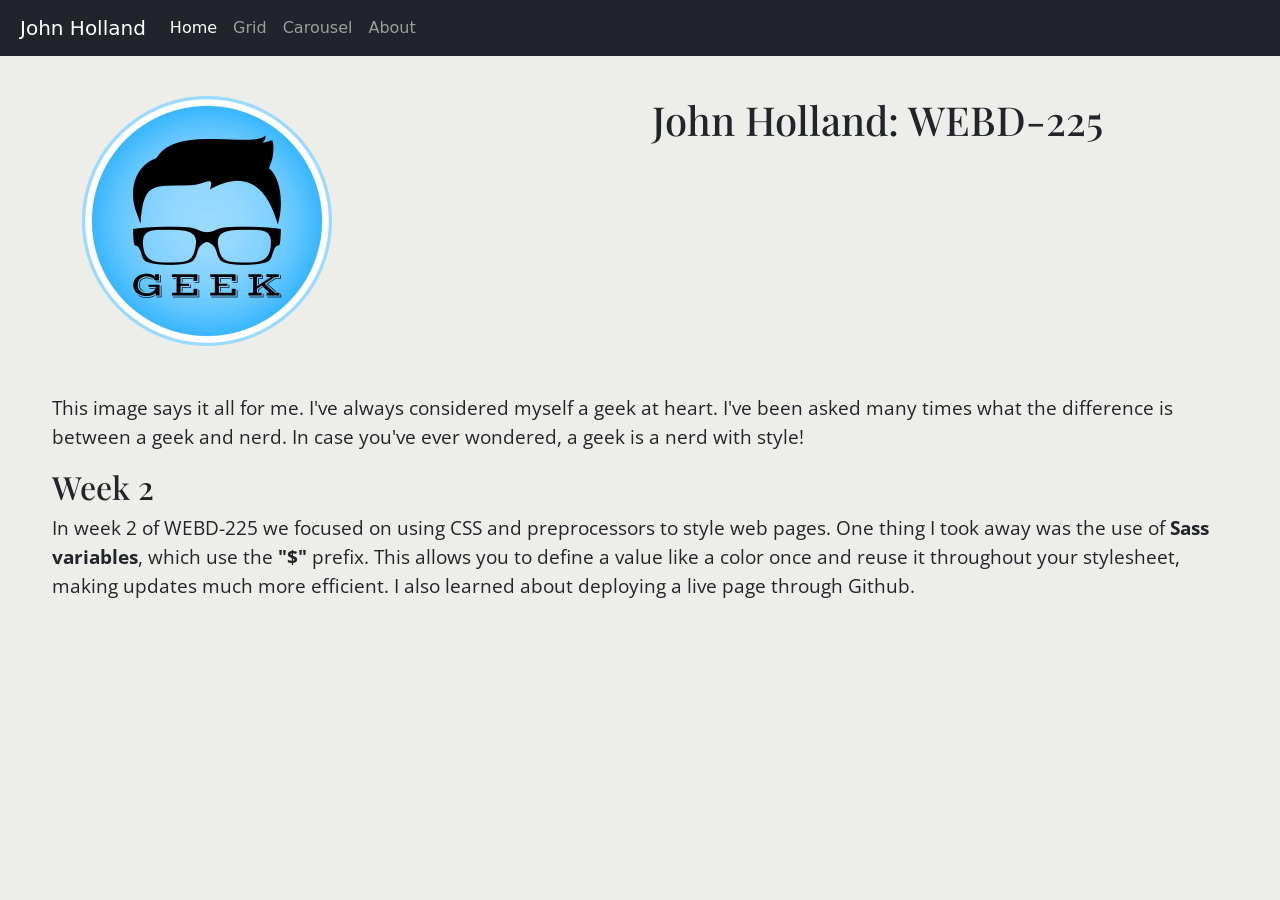
==== index.html @ 591db3b5 "Update index.html" ====
<!doctype html>
<html lang="en">
<head>
  <meta charset="utf-8">
  <meta name="viewport" content="width=device-width, initial-scale=1, shrink-to-fit=no">
  <meta name="description" content="">
  <meta name="author" content="John Holland">
  <title>John Holland</title>
  
  <link href="https://cdn.jsdelivr.net/npm/bootstrap@5.3.2/dist/css/bootstrap.min.css" rel="stylesheet">
  <link href="css/styles.css" rel="stylesheet">
</head>
<body class="bg-light-beige">
  
<nav class="navbar navbar-expand-md navbar-dark bg-dark fixed-top">
  <a class="navbar-brand" href="index.html">John Holland</a>
  <button class="navbar-toggler" type="button" data-bs-toggle="collapse" data-bs-target="#navbarsExampleDefault" aria-controls="navbarsExampleDefault" aria-expanded="false" aria-label="Toggle navigation">
    <span class="navbar-toggler-icon"></span>
  </button>
  
  <div class="collapse navbar-collapse" id="navbarsExampleDefault">
    <ul class="navbar-nav me-auto"> 
      <li class="nav-item">
        <a class="nav-link active" aria-current="page" href="index.html">Home</a>
      </li>
      <li class="nav-item">
        <a class="nav-link" href="grid.html">Grid</a>
      </li>
      <li class="nav-item">
        <a class="nav-link" href="carousel.html">Carousel</a>
      </li>
      <li class="nav-item">
        <a class="nav-link" href="About.html">About</a>
      </li>
    </ul>
  </div>
</nav>

<main role="main" class="container-fluid mt-5 pt-5">

  <div class="container home_2col mb-5">
    <div class="row">
      <div class="col">
        <img src="images/GEEK-1.webp" class="rounded d-block dibley img-fluid" alt="Geek image">
      </div>
      <div class="col">
        <h1>John Holland: WEBD-225</h1>
      </div>
    </div>
  </div>

  <p>This image says it all for me. I've always considered myself a geek at heart. I've been asked many times what the difference is between a geek and nerd. In case you've ever wondered, a geek is a nerd with style!</p>
  
  <article>
    <h2>Week 2</h2>
    <p>In week 2 of WEBD-225 we focused on using CSS and preprocessors to style web pages. One thing I took away was the use of <strong>Sass variables</strong>, which use the <strong>"$"</strong> prefix. This allows you to define a value like a color once and reuse it throughout your stylesheet, making updates much more efficient. I also learned about deploying a live page through Github.</p>
  </article>
</main>

<script src="https://cdn.jsdelivr.net/npm/bootstrap@5.3.3/dist/js/bootstrap.bundle.min.js"></script>

</body>
</html>
---- css/styles.css ----
@import url('https://fonts.googleapis.com/css2?family=Open+Sans:wght@300&family=Playfair+Display&display=swap');

/* GLOBAL STYLES */
body {
    background-color: #edede9;
} 

.bg-light-beige {
    background-color: #edede9;
}

h1, h2, h3, h4, h5, h6 {
    font-family: 'Playfair Display', serif;
}

p {
    font-family: 'Open Sans', sans-serif;
    font-size: 1.2rem; 
}

main.container-fluid {
    width: 100%; 
    max-width: 1200px;
    margin: 0 auto;
}

.navbar-brand {
    margin-left: 20px;
}

img.dibley {
    max-width: 250px; 
    width: 100%;      
    height: auto;    
}
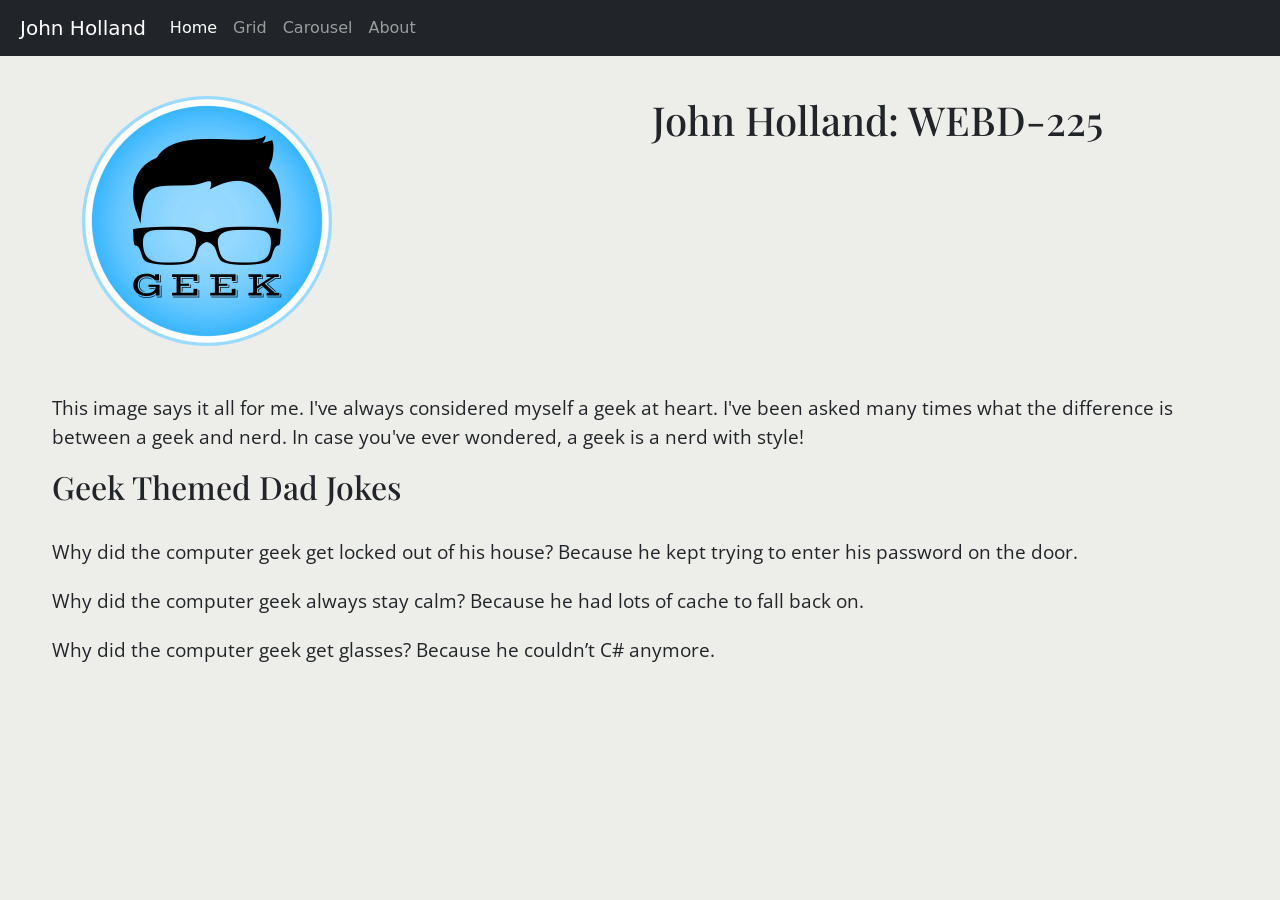
==== commit b47ed4b0: "Update index.html" ====
--- a/index.html
+++ b/index.html
@@ -30,7 +30,7 @@
         <a class="nav-link" href="carousel.html">Carousel</a>
       </li>
       <li class="nav-item">
-        <a class="nav-link" href="About.html">About</a>
+        <a class="nav-link" href="about.html">About</a>
       </li>
     </ul>
   </div>
@@ -52,8 +52,11 @@
   <p>This image says it all for me. I've always considered myself a geek at heart. I've been asked many times what the difference is between a geek and nerd. In case you've ever wondered, a geek is a nerd with style!</p>
   
   <article>
-    <h2>Week 2</h2>
-    <p>In week 2 of WEBD-225 we focused on using CSS and preprocessors to style web pages. One thing I took away was the use of <strong>Sass variables</strong>, which use the <strong>"$"</strong> prefix. This allows you to define a value like a color once and reuse it throughout your stylesheet, making updates much more efficient. I also learned about deploying a live page through Github.</p>
+    <h2>Geek Themed Dad Jokes</h2>
+    <br>
+    <p style="margin-bottom: 20px;">Why did the computer geek get locked out of his house? Because he kept trying to enter his password on the door.</p>
+    <p style="margin-bottom: 20px;">Why did the computer geek always stay calm?  Because he had lots of cache to fall back on.</p>
+    <p>Why did the computer geek get glasses?  Because he couldn’t C# anymore.</p>
   </article>
 </main>
 
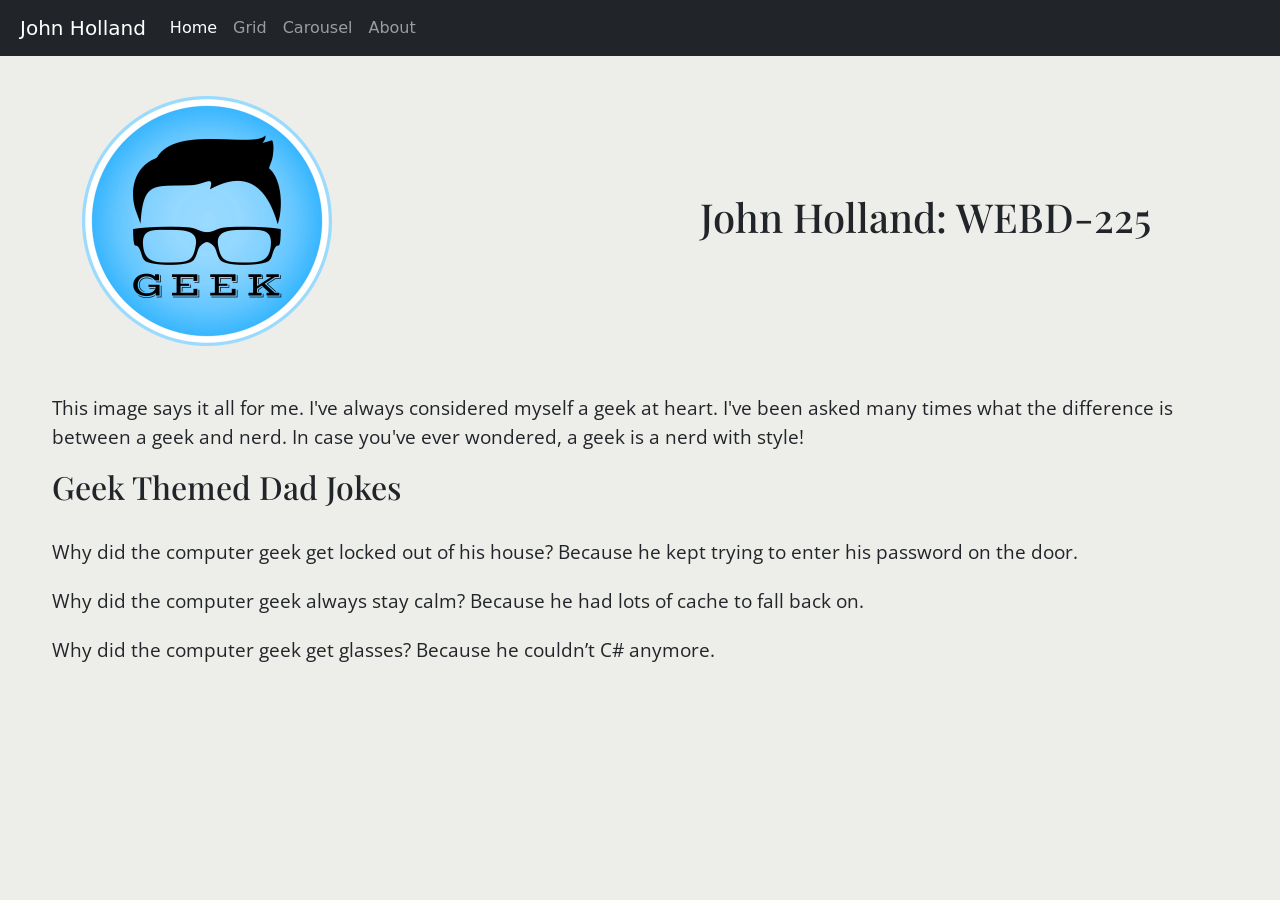
==== commit df353d3b: "Update index.html" ====
--- a/index.html
+++ b/index.html
@@ -43,7 +43,7 @@
       <div class="col">
         <img src="images/GEEK-1.webp" class="rounded d-block dibley img-fluid" alt="Geek image">
       </div>
-      <div class="col">
+      <div class="col d-flex align-items-center justify-content-center">
         <h1>John Holland: WEBD-225</h1>
       </div>
     </div>
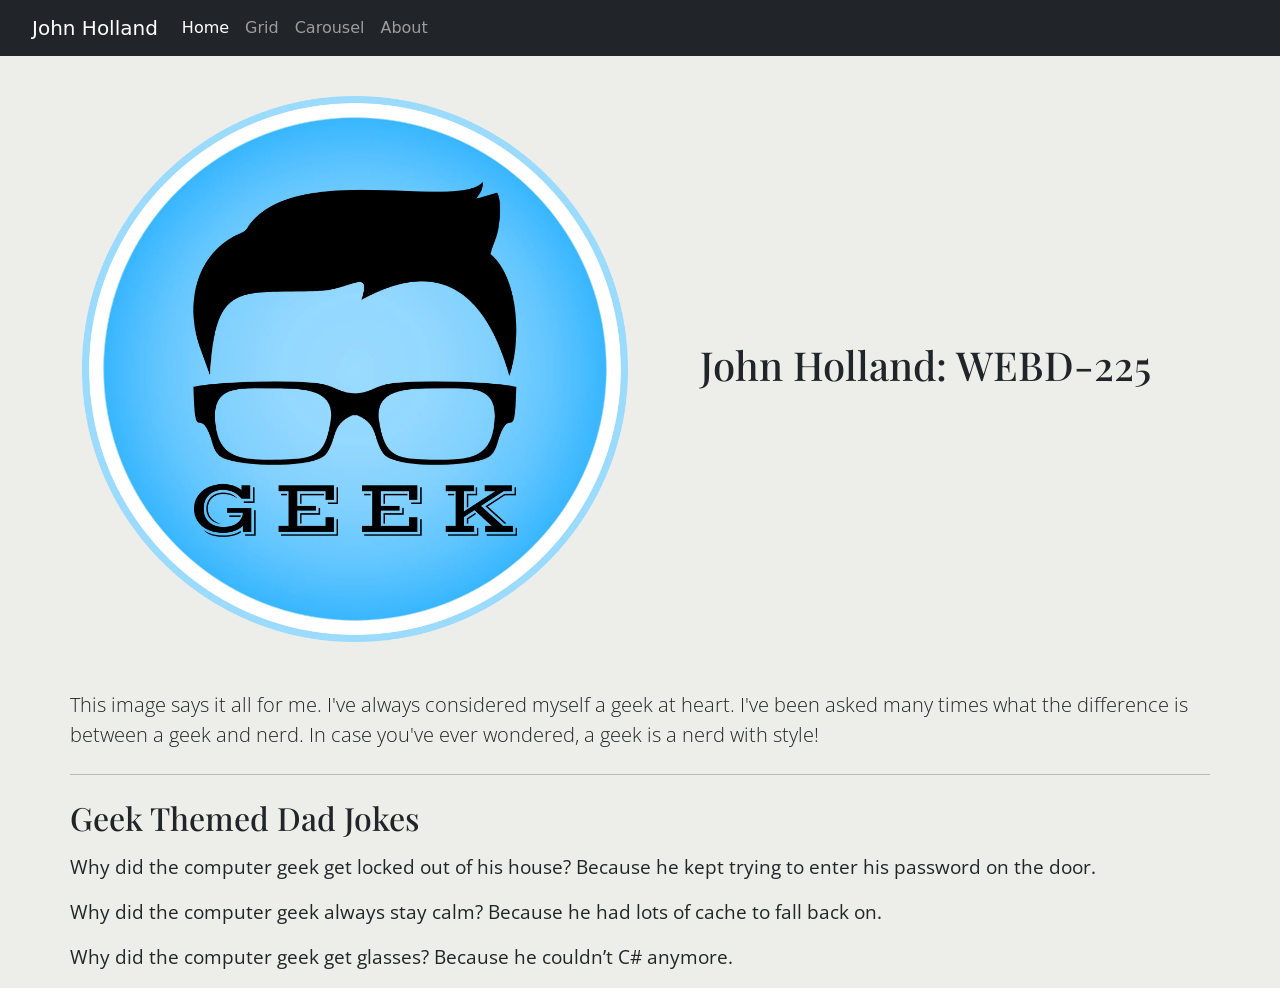
==== commit dd0a9611: "Update index.html" ====
--- a/index.html
+++ b/index.html
@@ -1,66 +1,70 @@
 <!doctype html>
 <html lang="en">
 <head>
-  <meta charset="utf-8">
-  <meta name="viewport" content="width=device-width, initial-scale=1, shrink-to-fit=no">
-  <meta name="description" content="">
-  <meta name="author" content="John Holland">
-  <title>John Holland</title>
-  
-  <link href="https://cdn.jsdelivr.net/npm/bootstrap@5.3.2/dist/css/bootstrap.min.css" rel="stylesheet">
-  <link href="css/styles.css" rel="stylesheet">
+    <meta charset="utf-8">
+    <meta name="viewport" content="width=device-width, initial-scale=1">
+    <meta name="description" content="John Holland - WEBD-225 Home Page">
+    <meta name="author" content="John Holland">
+    <title>John Holland: Home</title>
+    
+    <link href="https://cdn.jsdelivr.net/npm/bootstrap@5.3.2/dist/css/bootstrap.min.css" rel="stylesheet">
+    <link href="css/styles.css" rel="stylesheet">
 </head>
 <body class="bg-light-beige">
-  
+
 <nav class="navbar navbar-expand-md navbar-dark bg-dark fixed-top">
-  <a class="navbar-brand" href="index.html">John Holland</a>
-  <button class="navbar-toggler" type="button" data-bs-toggle="collapse" data-bs-target="#navbarsExampleDefault" aria-controls="navbarsExampleDefault" aria-expanded="false" aria-label="Toggle navigation">
-    <span class="navbar-toggler-icon"></span>
-  </button>
-  
-  <div class="collapse navbar-collapse" id="navbarsExampleDefault">
-    <ul class="navbar-nav me-auto"> 
-      <li class="nav-item">
-        <a class="nav-link active" aria-current="page" href="index.html">Home</a>
-      </li>
-      <li class="nav-item">
-        <a class="nav-link" href="grid.html">Grid</a>
-      </li>
-      <li class="nav-item">
-        <a class="nav-link" href="carousel.html">Carousel</a>
-      </li>
-      <li class="nav-item">
-        <a class="nav-link" href="about.html">About</a>
-      </li>
-    </ul>
-  </div>
+    <div class="container-fluid">
+        <a class="navbar-brand" href="index.html">John Holland</a>
+        <button class="navbar-toggler" type="button" data-bs-toggle="collapse" data-bs-target="#navbarsExampleDefault" aria-controls="navbarsExampleDefault" aria-expanded="false" aria-label="Toggle navigation">
+            <span class="navbar-toggler-icon"></span>
+        </button>
+
+        <div class="collapse navbar-collapse" id="navbarsExampleDefault">
+            <ul class="navbar-nav me-auto mb-2 mb-md-0"> 
+                <li class="nav-item">
+                    <a class="nav-link active" aria-current="page" href="index.html">Home</a>
+                </li>
+                <li class="nav-item">
+                    <a class="nav-link" href="grid.html">Grid</a>
+                </li>
+                <li class="nav-item">
+                    <a class="nav-link" href="carousel.html">Carousel</a>
+                </li>
+                <li class="nav-item">
+                    <a class="nav-link" href="about.html">About</a>
+                </li>
+            </ul>
+        </div>
+    </div>
 </nav>
 
 <main role="main" class="container-fluid mt-5 pt-5">
+    <div class="container home_2col mb-5">
+        <div class="row">
+            <div class="col-md-6">
+                <img src="images/GEEK-1.webp" class="rounded d-block img-fluid" alt="Geek image">
+            </div>
+            <div class="col-md-6 d-flex align-items-center justify-content-center">
+                <h1>John Holland: WEBD-225</h1>
+            </div>
+        </div>
+    </div>
 
-  <div class="container home_2col mb-5">
-    <div class="row">
-      <div class="col">
-        <img src="images/GEEK-1.webp" class="rounded d-block dibley img-fluid" alt="Geek image">
-      </div>
-      <div class="col d-flex align-items-center justify-content-center">
-        <h1>John Holland: WEBD-225</h1>
-      </div>
+    <div class="container px-0">
+        <p class="lead">This image says it all for me. I've always considered myself a geek at heart. I've been asked many times what the difference is between a geek and nerd. In case you've ever wondered, a geek is a nerd with style!</p>
+        
+        <hr class="my-4">
+
+        <article>
+            <h2 class="mb-3">Geek Themed Dad Jokes</h2>
+            <p class="mb-3">Why did the computer geek get locked out of his house? Because he kept trying to enter his password on the door.</p>
+            <p class="mb-3">Why did the computer geek always stay calm? Because he had lots of cache to fall back on.</p>
+            <p>Why did the computer geek get glasses? Because he couldn’t C# anymore.</p>
+        </article>
     </div>
-  </div>
-
-  <p>This image says it all for me. I've always considered myself a geek at heart. I've been asked many times what the difference is between a geek and nerd. In case you've ever wondered, a geek is a nerd with style!</p>
-  
-  <article>
-    <h2>Geek Themed Dad Jokes</h2>
-    <br>
-    <p style="margin-bottom: 20px;">Why did the computer geek get locked out of his house? Because he kept trying to enter his password on the door.</p>
-    <p style="margin-bottom: 20px;">Why did the computer geek always stay calm?  Because he had lots of cache to fall back on.</p>
-    <p>Why did the computer geek get glasses?  Because he couldn’t C# anymore.</p>
-  </article>
 </main>
 
-<script src="https://cdn.jsdelivr.net/npm/bootstrap@5.3.3/dist/js/bootstrap.bundle.min.js"></script>
+<script src="https://cdn.jsdelivr.net/npm/bootstrap@5.3.3/dist/js/bootstrap.bundle.min.js" integrity="sha384-YvpcrYf0tY3lHB60NNkmXc5s9fDVZLESaAA55NDzOxhy9GkcIdslK1eN7N6jIeHz" crossorigin="anonymous"></script>
 
 </body>
 </html>
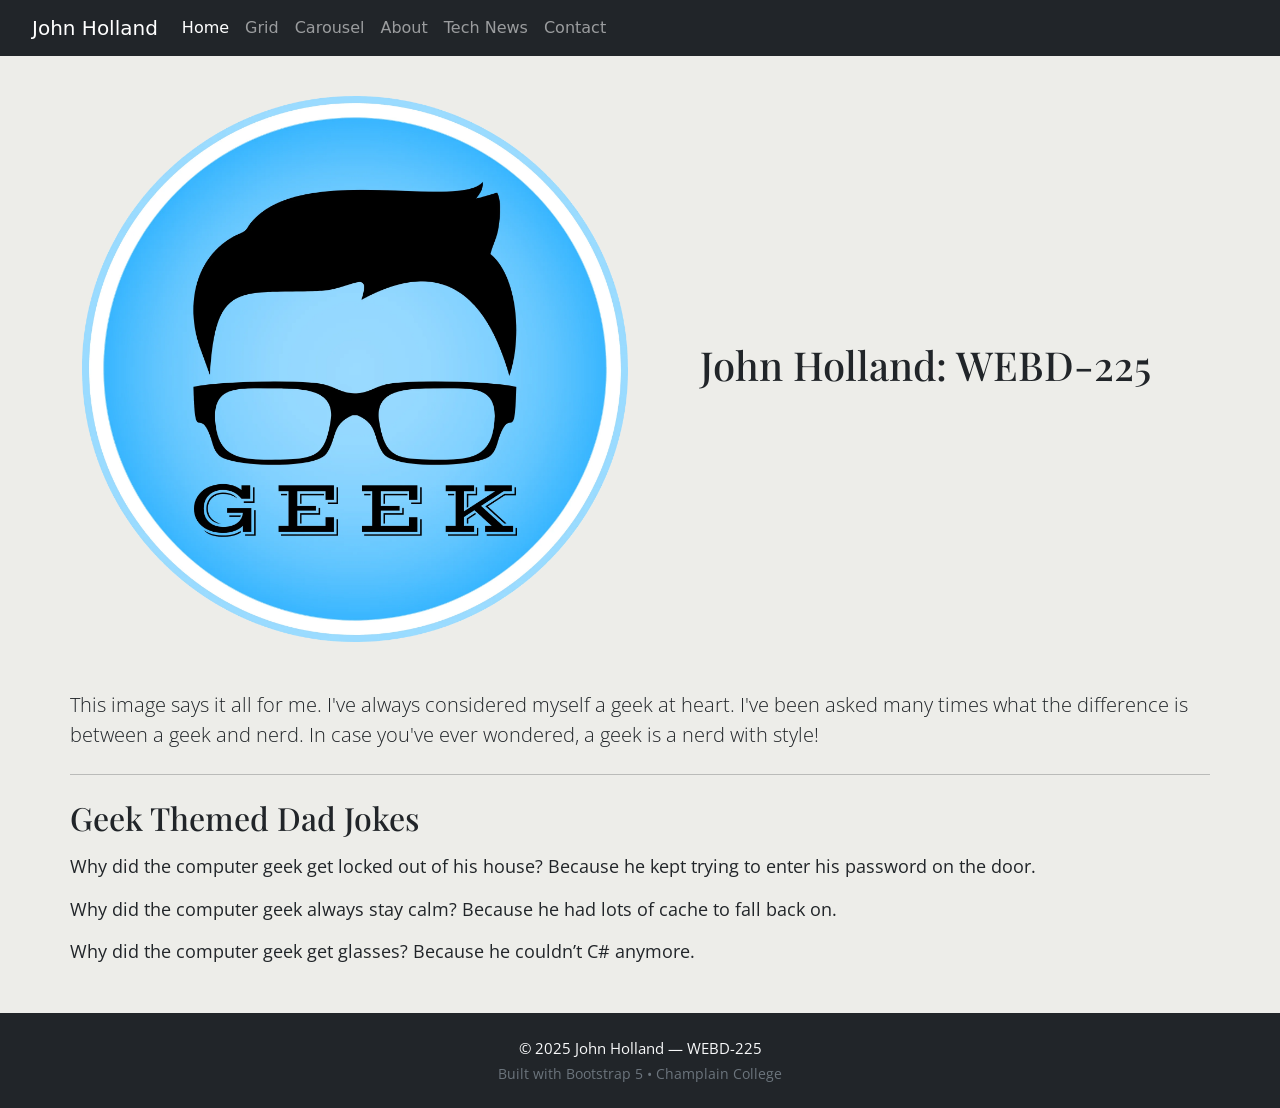
==== commit d8b971f3: "Add files via upload" ====
--- a/index.html
+++ b/index.html
@@ -7,6 +7,7 @@
     <meta name="author" content="John Holland">
     <title>John Holland: Home</title>
     
+    <link rel="icon" type="image/svg+xml" href="images/favicon.svg">
     <link href="https://cdn.jsdelivr.net/npm/bootstrap@5.3.2/dist/css/bootstrap.min.css" rel="stylesheet">
     <link href="css/styles.css" rel="stylesheet">
 </head>
@@ -32,6 +33,12 @@
                 </li>
                 <li class="nav-item">
                     <a class="nav-link" href="about.html">About</a>
+                </li>
+                <li class="nav-item">
+                    <a class="nav-link" href="technews.html">Tech News</a>
+                </li>
+                <li class="nav-item">
+                    <a class="nav-link" href="contact.html">Contact</a>
                 </li>
             </ul>
         </div>
@@ -64,6 +71,14 @@
     </div>
 </main>
 
+<!-- Footer -->
+<footer class="bg-dark text-light mt-5 py-4">
+    <div class="container text-center">
+        <p class="mb-1">&copy; 2025 John Holland &mdash; WEBD-225</p>
+        <p class="mb-0 small text-secondary">Built with Bootstrap 5 &bull; Champlain College</p>
+    </div>
+</footer>
+
 <script src="https://cdn.jsdelivr.net/npm/bootstrap@5.3.3/dist/js/bootstrap.bundle.min.js" integrity="sha384-YvpcrYf0tY3lHB60NNkmXc5s9fDVZLESaAA55NDzOxhy9GkcIdslK1eN7N6jIeHz" crossorigin="anonymous"></script>
 
 </body>
--- a/css/styles.css
+++ b/css/styles.css
@@ -1,35 +1,96 @@
-@import url('https://fonts.googleapis.com/css2?family=Open+Sans:wght@300&family=Playfair+Display&display=swap');
+/* ==========================================================================
+   styles.css — Global styles for John Holland WEBD-225
+   ========================================================================== */
 
-/* GLOBAL STYLES */
+@import url('https://fonts.googleapis.com/css2?family=Open+Sans:wght@300;400;600&family=Playfair+Display:wght@400;700&display=swap');
+
+/* ── Global ─────────────────────────────────────────────────────────────── */
 body {
     background-color: #edede9;
-} 
+}
 
 .bg-light-beige {
     background-color: #edede9;
 }
 
+/* ── Typography ─────────────────────────────────────────────────────────── */
 h1, h2, h3, h4, h5, h6 {
     font-family: 'Playfair Display', serif;
 }
 
 p {
     font-family: 'Open Sans', sans-serif;
-    font-size: 1.2rem; 
+    font-size: 1.1rem;
 }
 
+.lead {
+    font-family: 'Open Sans', sans-serif;
+}
+
+/* ── Layout ─────────────────────────────────────────────────────────────── */
 main.container-fluid {
-    width: 100%; 
+    width: 100%;
     max-width: 1200px;
     margin: 0 auto;
 }
 
+/* ── Navbar ─────────────────────────────────────────────────────────────── */
 .navbar-brand {
     margin-left: 20px;
 }
 
+/* ── Home page pet image ─────────────────────────────────────────────────── */
 img.dibley {
-    max-width: 250px; 
-    width: 100%;      
-    height: auto;    
-}+    max-width: 250px;
+    width: 100%;
+    height: auto;
+}
+
+/* ── Carousel ────────────────────────────────────────────────────────────── */
+#petCarousel {
+    max-width: 800px;
+    margin: 0 auto;
+    border-radius: 0.5rem;
+    overflow: hidden;
+}
+
+.carousel-item img {
+    height: auto;
+    max-height: 600px;
+    object-fit: cover;
+}
+
+/* ── Footer ──────────────────────────────────────────────────────────────── */
+footer {
+    font-family: 'Open Sans', sans-serif;
+}
+
+footer p {
+    font-size: 0.95rem;
+    margin: 0;
+}
+
+/* ── Responsive ──────────────────────────────────────────────────────────── */
+
+/* Slightly reduce base font size on small screens */
+@media (max-width: 576px) {
+    p {
+        font-size: 1rem;
+    }
+
+    h1 {
+        font-size: 1.75rem;
+    }
+
+    h2 {
+        font-size: 1.4rem;
+    }
+}
+
+/* Ensure images don't overflow on small screens */
+@media (max-width: 768px) {
+    img {
+        max-width: 100%;
+        height: auto;
+    }
+}
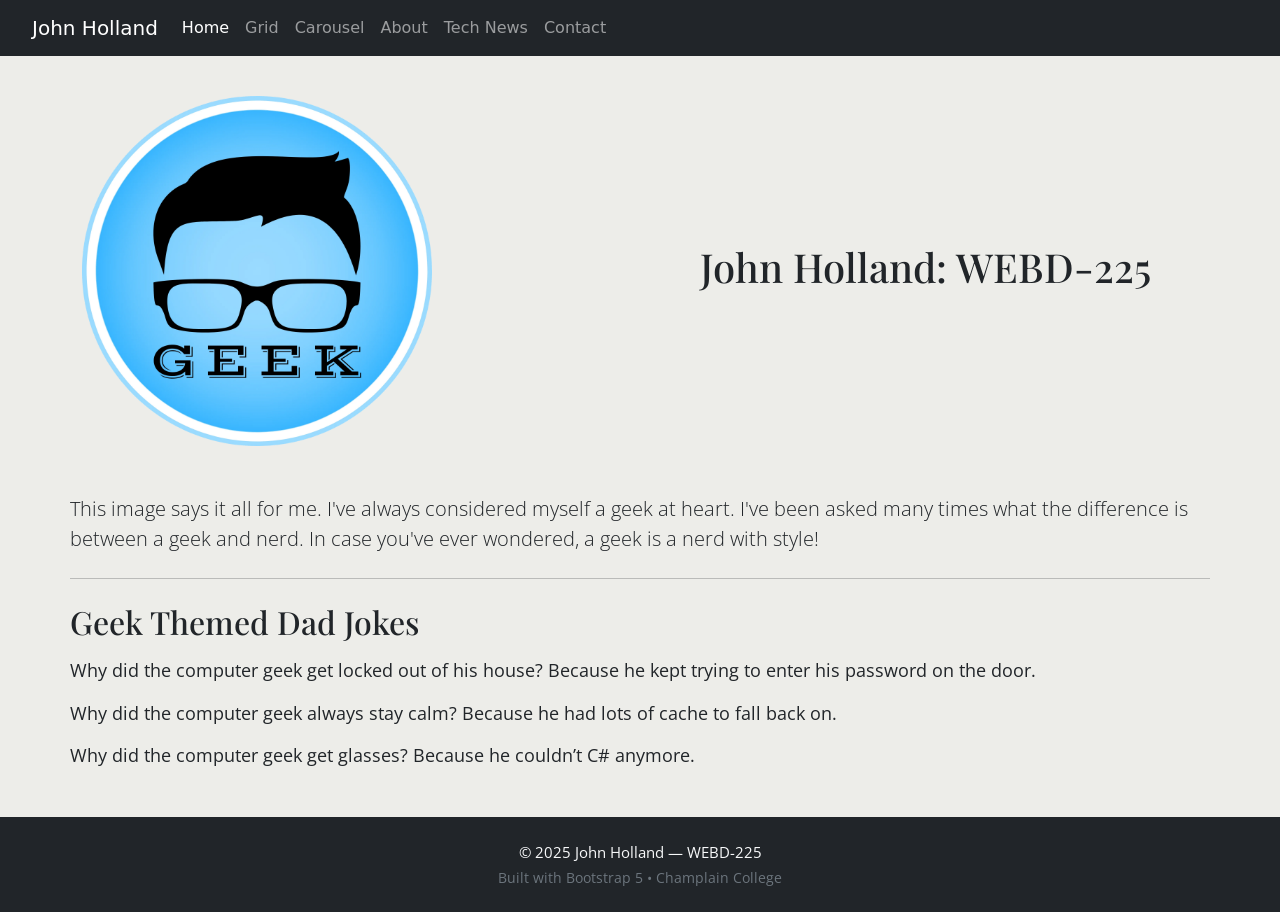
==== commit 78f9c627: "Update index.html" ====
--- a/index.html
+++ b/index.html
@@ -49,7 +49,7 @@
     <div class="container home_2col mb-5">
         <div class="row">
             <div class="col-md-6">
-                <img src="images/GEEK-1.webp" class="rounded d-block img-fluid" alt="Geek image">
+                <img src="images/GEEK-1.webp" class="rounded d-block img-fluid" alt="Geek image" style="max-width: 350px;">
             </div>
             <div class="col-md-6 d-flex align-items-center justify-content-center">
                 <h1>John Holland: WEBD-225</h1>
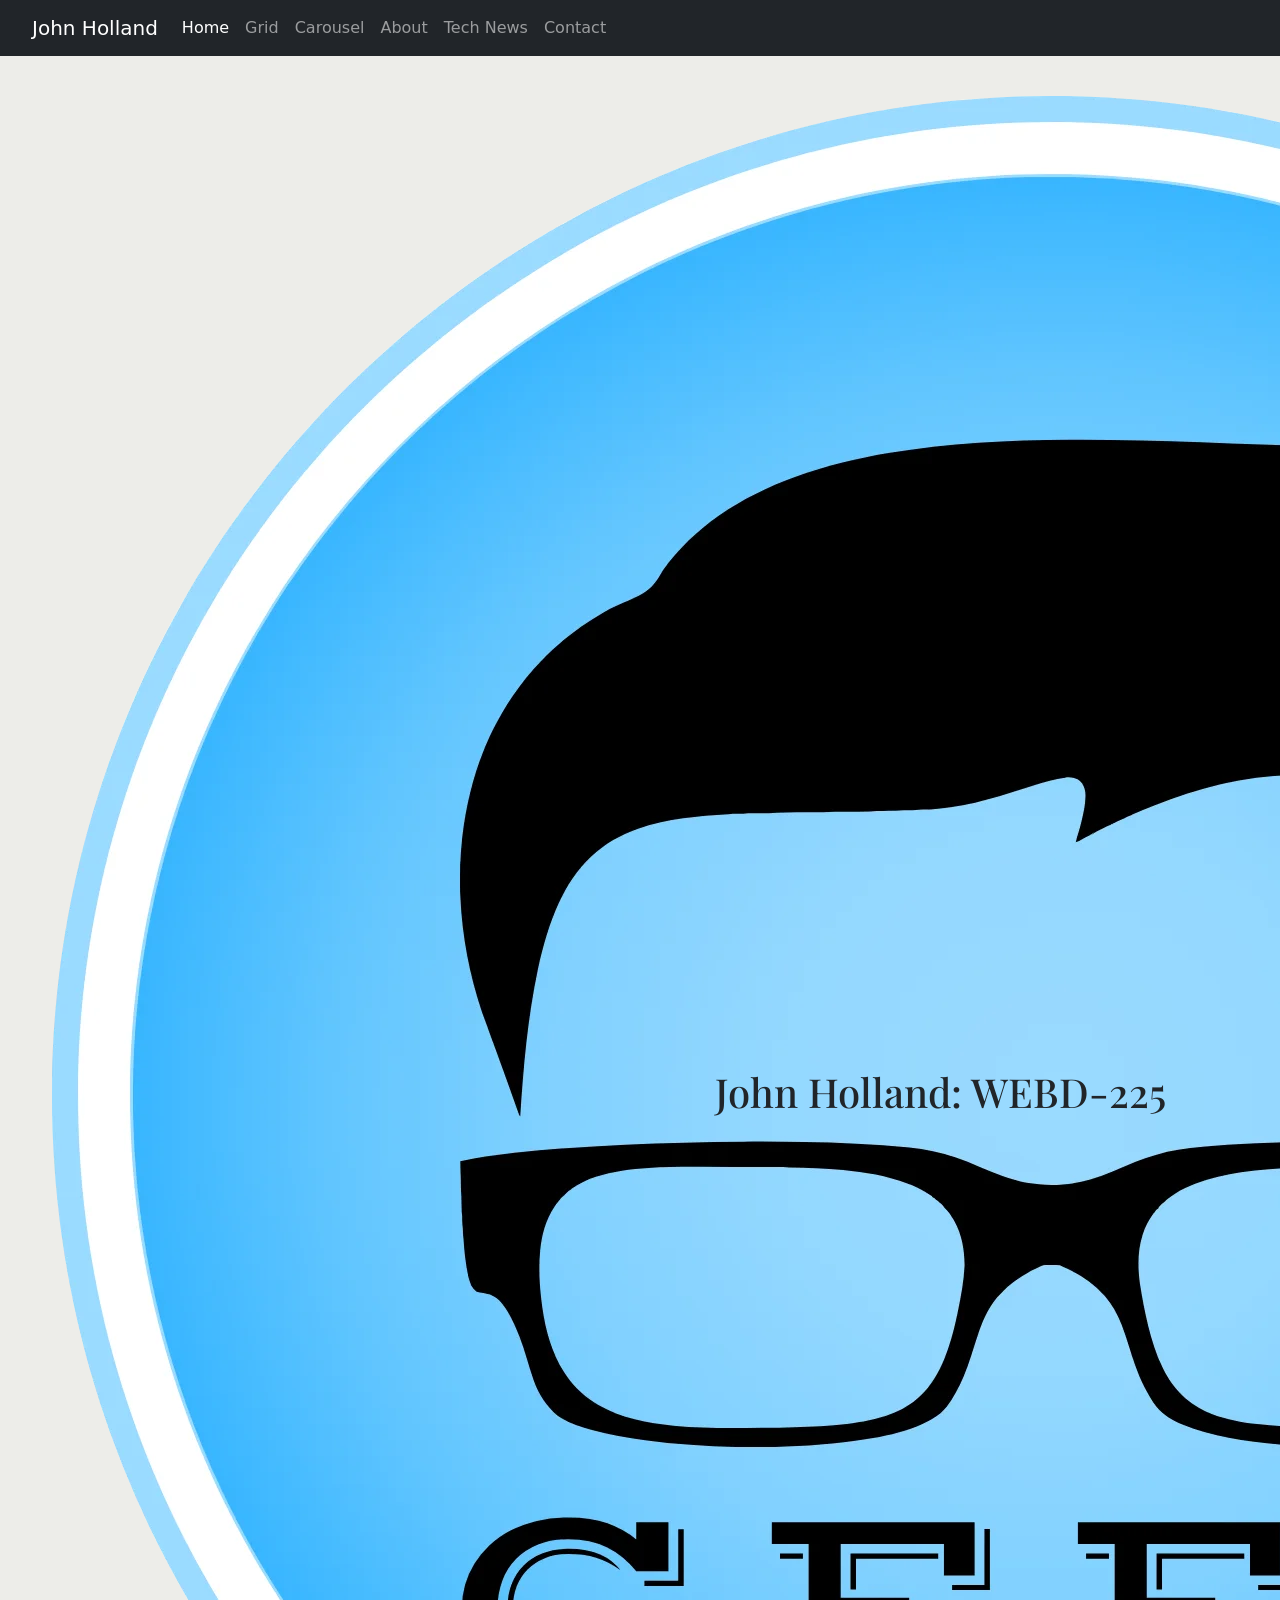
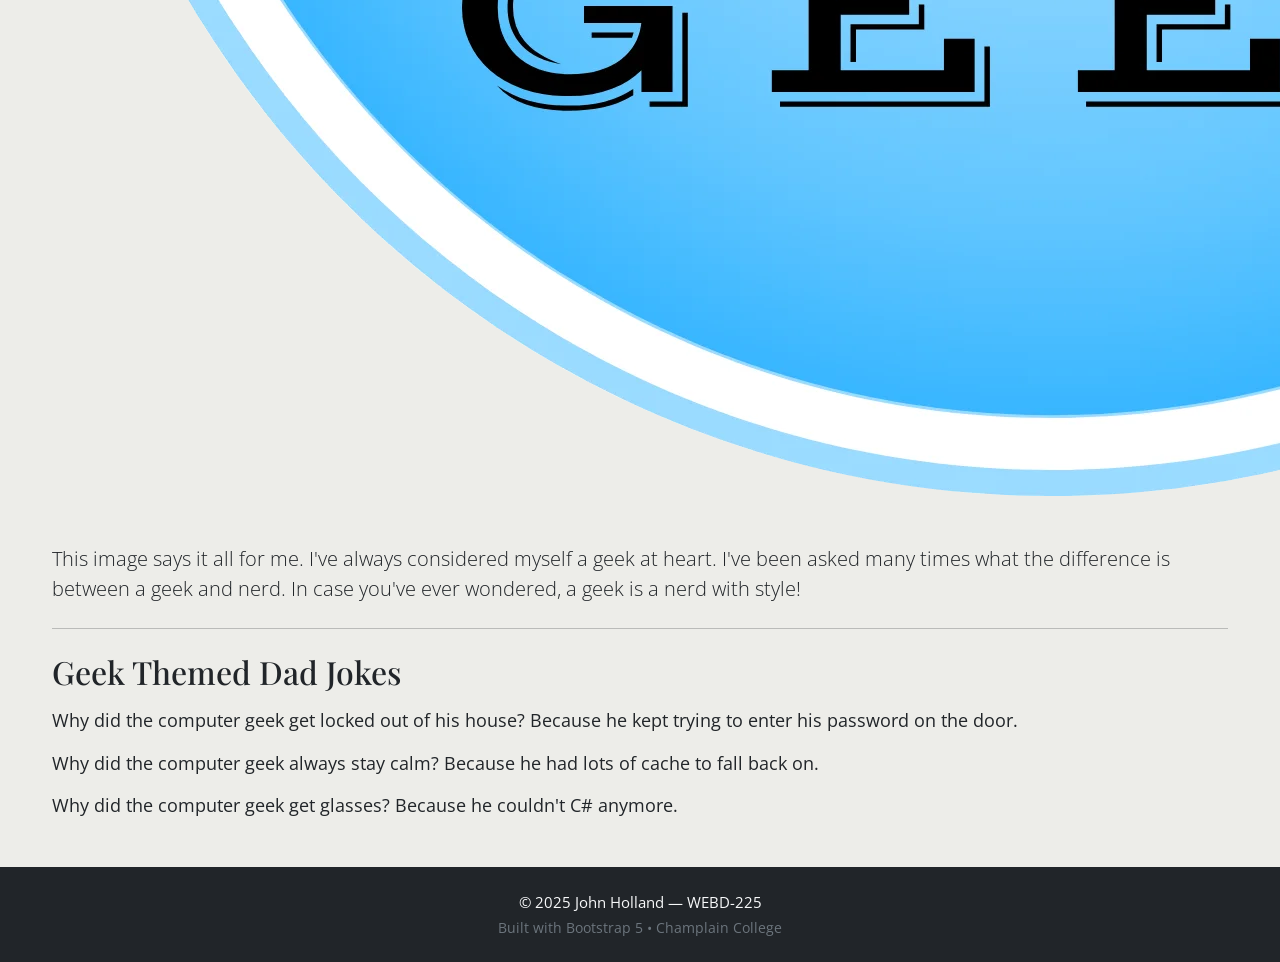
==== commit a8f1d85a: "Add files via upload" ====
--- a/index.html
+++ b/index.html
@@ -2,8 +2,8 @@
 <html lang="en">
 <head>
     <meta charset="utf-8">
-    <meta name="viewport" content="width=device-width, initial-scale=1">
-    <meta name="description" content="John Holland - WEBD-225 Home Page">
+    <meta name="viewport" content="width=device-width, initial-scale=1.0">
+    <meta name="description" content="John Holland – WEBD-225 student at Champlain College. Seasoned telecom professional, geek at heart, and lifelong learner.">
     <meta name="author" content="John Holland">
     <title>John Holland: Home</title>
     
@@ -13,65 +13,67 @@
 </head>
 <body class="bg-light-beige">
 
-<nav class="navbar navbar-expand-md navbar-dark bg-dark fixed-top">
-    <div class="container-fluid">
-        <a class="navbar-brand" href="index.html">John Holland</a>
-        <button class="navbar-toggler" type="button" data-bs-toggle="collapse" data-bs-target="#navbarsExampleDefault" aria-controls="navbarsExampleDefault" aria-expanded="false" aria-label="Toggle navigation">
-            <span class="navbar-toggler-icon"></span>
-        </button>
-
-        <div class="collapse navbar-collapse" id="navbarsExampleDefault">
-            <ul class="navbar-nav me-auto mb-2 mb-md-0"> 
-                <li class="nav-item">
-                    <a class="nav-link active" aria-current="page" href="index.html">Home</a>
-                </li>
-                <li class="nav-item">
-                    <a class="nav-link" href="grid.html">Grid</a>
-                </li>
-                <li class="nav-item">
-                    <a class="nav-link" href="carousel.html">Carousel</a>
-                </li>
-                <li class="nav-item">
-                    <a class="nav-link" href="about.html">About</a>
-                </li>
-                <li class="nav-item">
-                    <a class="nav-link" href="technews.html">Tech News</a>
-                </li>
-                <li class="nav-item">
-                    <a class="nav-link" href="contact.html">Contact</a>
-                </li>
-            </ul>
+<header>
+    <nav class="navbar navbar-expand-md navbar-dark bg-dark fixed-top">
+        <div class="container-fluid">
+            <a class="navbar-brand" href="index.html">John Holland</a>
+            <button class="navbar-toggler" type="button" data-bs-toggle="collapse" data-bs-target="#navbarsExampleDefault" aria-controls="navbarsExampleDefault" aria-expanded="false" aria-label="Toggle navigation">
+                <span class="navbar-toggler-icon"></span>
+            </button>
+            <div class="collapse navbar-collapse" id="navbarsExampleDefault">
+                <ul class="navbar-nav me-auto mb-2 mb-md-0"> 
+                    <li class="nav-item">
+                        <a class="nav-link active" aria-current="page" href="index.html">Home</a>
+                    </li>
+                    <li class="nav-item">
+                        <a class="nav-link" href="grid.html">Grid</a>
+                    </li>
+                    <li class="nav-item">
+                        <a class="nav-link" href="carousel.html">Carousel</a>
+                    </li>
+                    <li class="nav-item">
+                        <a class="nav-link" href="about.html">About</a>
+                    </li>
+                    <li class="nav-item">
+                        <a class="nav-link" href="technews.html">Tech News</a>
+                    </li>
+                    <li class="nav-item">
+                        <a class="nav-link" href="contact.html">Contact</a>
+                    </li>
+                </ul>
+            </div>
         </div>
-    </div>
-</nav>
+    </nav>
+</header>
 
 <main role="main" class="container-fluid mt-5 pt-5">
-    <div class="container home_2col mb-5">
-        <div class="row">
-            <div class="col-md-6">
-                <img src="images/GEEK-1.webp" class="rounded d-block img-fluid" alt="Geek image" style="max-width: 350px;">
-            </div>
-            <div class="col-md-6 d-flex align-items-center justify-content-center">
-                <h1>John Holland: WEBD-225</h1>
+    <div class="site-wrapper">
+        <div class="home-hero mb-5">
+            <div class="row align-items-center">
+                <div class="col-md-6">
+                    <img src="images/GEEK-1.webp"
+                         class="rounded d-block hero-img"
+                         alt="Retro cartoon of a stylish computer geek with glasses">
+                </div>
+                <div class="col-md-6 d-flex align-items-center justify-content-center mt-4 mt-md-0">
+                    <h1>John Holland: WEBD-225</h1>
+                </div>
             </div>
         </div>
-    </div>
 
-    <div class="container px-0">
         <p class="lead">This image says it all for me. I've always considered myself a geek at heart. I've been asked many times what the difference is between a geek and nerd. In case you've ever wondered, a geek is a nerd with style!</p>
         
         <hr class="my-4">
 
-        <article>
+        <section aria-label="Geek Themed Dad Jokes">
             <h2 class="mb-3">Geek Themed Dad Jokes</h2>
             <p class="mb-3">Why did the computer geek get locked out of his house? Because he kept trying to enter his password on the door.</p>
             <p class="mb-3">Why did the computer geek always stay calm? Because he had lots of cache to fall back on.</p>
-            <p>Why did the computer geek get glasses? Because he couldn’t C# anymore.</p>
-        </article>
+            <p>Why did the computer geek get glasses? Because he couldn't C# anymore.</p>
+        </section>
     </div>
 </main>
 
-<!-- Footer -->
 <footer class="bg-dark text-light mt-5 py-4">
     <div class="container text-center">
         <p class="mb-1">&copy; 2025 John Holland &mdash; WEBD-225</p>
@@ -80,6 +82,5 @@
 </footer>
 
 <script src="https://cdn.jsdelivr.net/npm/bootstrap@5.3.3/dist/js/bootstrap.bundle.min.js" integrity="sha384-YvpcrYf0tY3lHB60NNkmXc5s9fDVZLESaAA55NDzOxhy9GkcIdslK1eN7N6jIeHz" crossorigin="anonymous"></script>
-
 </body>
 </html>
